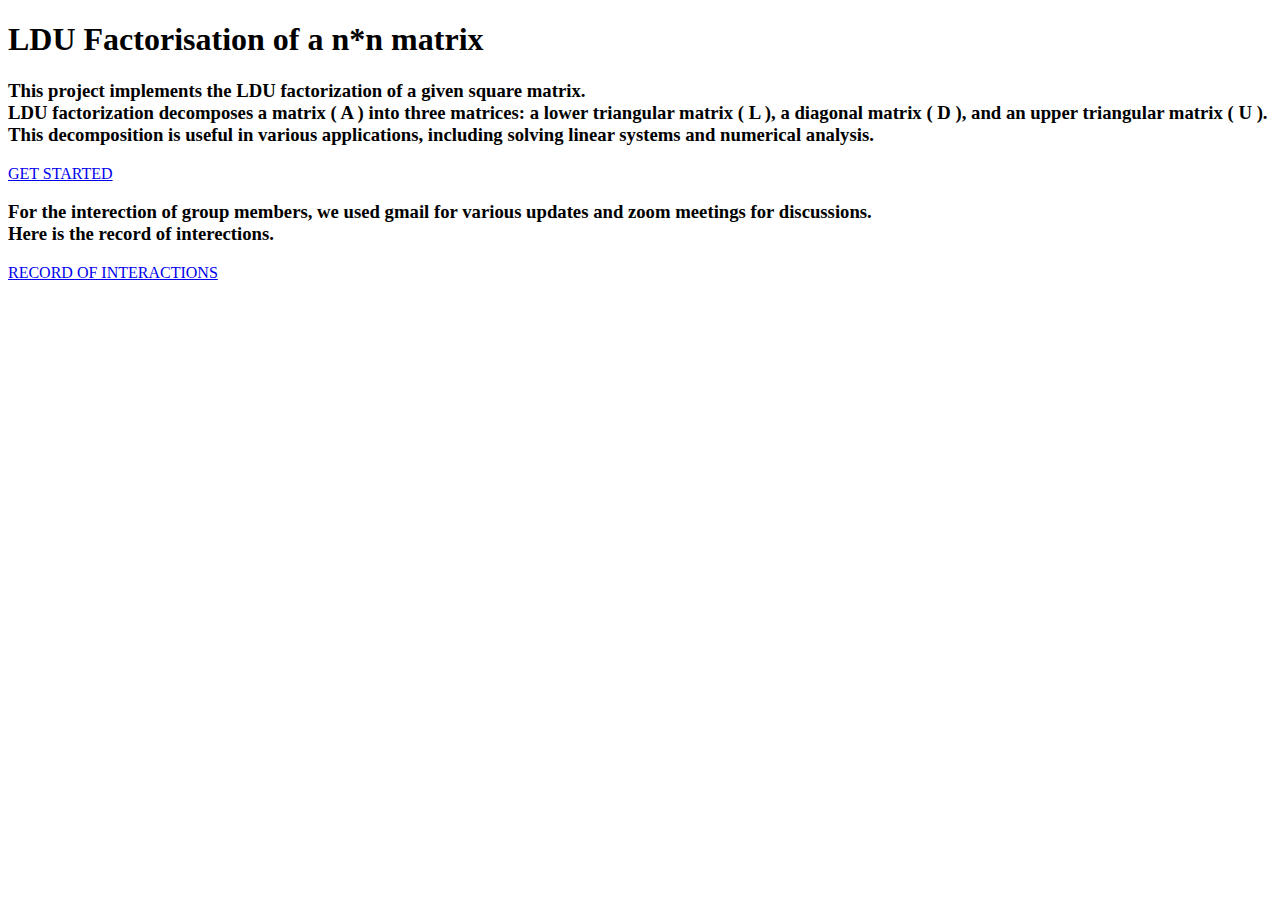
==== h_front.html @ e2747421 "Add files via upload" ====
<!DOCTYPE html>
<html lang="en">
<head>
    <meta charset="UTF-8">
    <meta name="viewport" content="width=device-width, initial-scale=1.0">
    <title>LDU Factorisation</title>
    <link rel="stylesheet" href="c_front.css">
</head>
<body>
    <div id="back">
    <div >
        <h1 id="box1">
            LDU Factorisation of a n*n matrix
        </h1>
    </div>
    <div id="box2">
        <h3 id="info">
            This project implements the LDU factorization of a given square matrix.<br> LDU factorization decomposes a matrix ( A ) into three matrices: a lower triangular matrix ( L ), a diagonal matrix ( D ), and an upper triangular matrix ( U ). This decomposition is useful in various applications, including solving linear systems and numerical analysis.
        </h3>
        <a href="h_mainpage.html" class="button">GET STARTED</a>
        <h3 id="record"> 
            For the interection of group members, we used gmail for various updates and zoom meetings for discussions.<br> Here is the record of interections.
        </h3>
        <a href="h_record.html" id="relink">RECORD OF INTERACTIONS</a>
    </div>
    </div>
</body>
</html>
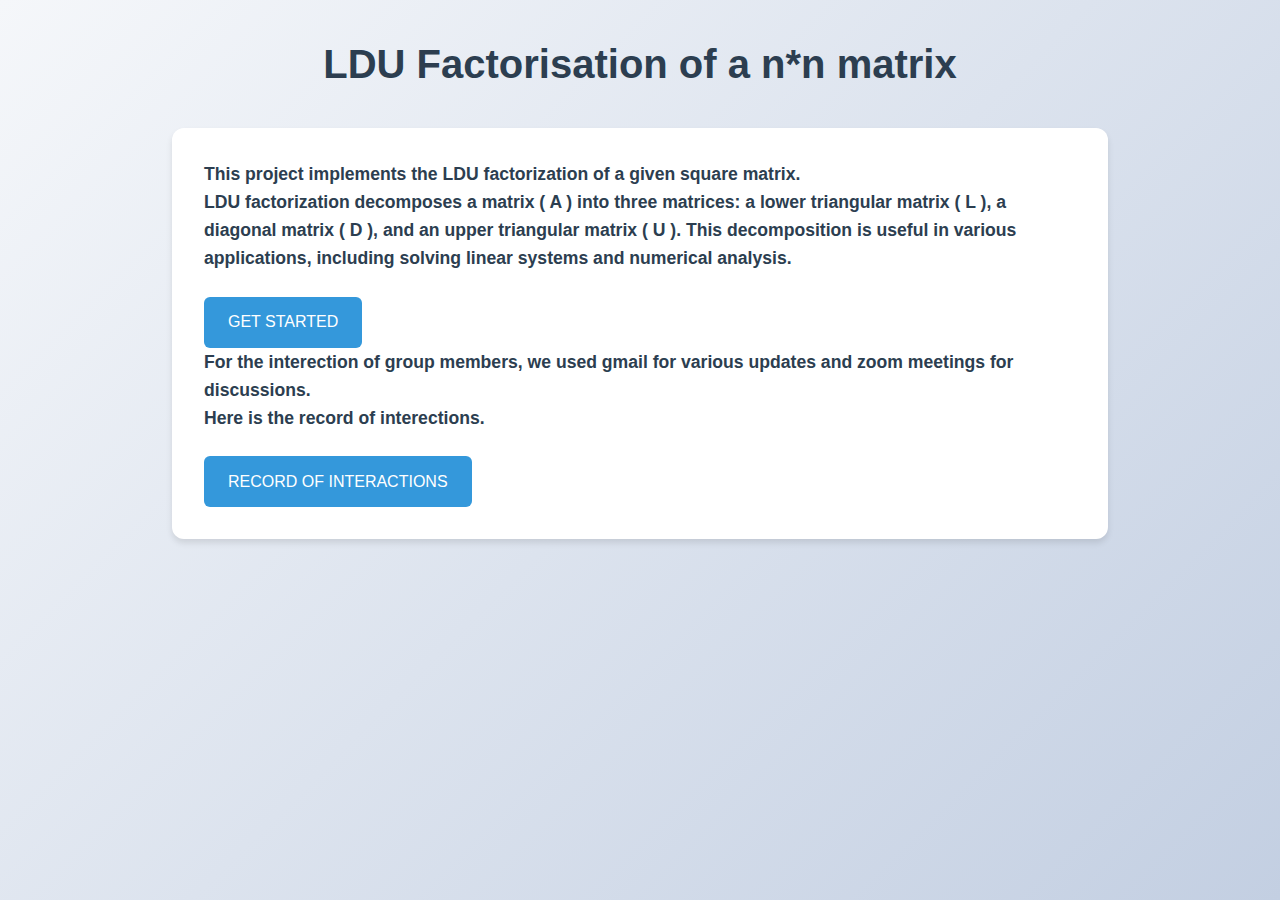
==== commit 999d8440: "Update" ====
--- a/h_front.html
+++ b/h_front.html
@@ -21,8 +21,8 @@
         <h3 id="record"> 
             For the interection of group members, we used gmail for various updates and zoom meetings for discussions.<br> Here is the record of interections.
         </h3>
-        <a href="h_record.html" id="relink">RECORD OF INTERACTIONS</a>
+        <a href="h_record[1].html" id="relink">RECORD OF INTERACTIONS</a>
     </div>
     </div>
 </body>
-</html>+</html>
--- a/c_front.css
+++ b/c_front.css
@@ -0,0 +1,81 @@
+:root {
+    --primary-color: #3498db;
+    --text-color: #2c3e50;
+    --bg-gradient: linear-gradient(135deg, #f5f7fa 0%, #c3cfe2 100%);
+    --shadow: 0 4px 6px rgba(0, 0, 0, 0.1);
+}
+
+* {
+    margin: 0;
+    padding: 0;
+    box-sizing: border-box;
+}
+
+body {
+    font-family: Arial, sans-serif;
+    min-height: 100vh;
+    background: var(--bg-gradient);
+    line-height: 1.6;
+}
+
+#back {
+    max-width: 1000px;
+    margin: 0 auto;
+    padding: 2rem;
+}
+
+#box1 {
+    color: var(--text-color);
+    font-size: 2.5rem;
+    text-align: center;
+    margin-bottom: 2rem;
+}
+
+#box2 {
+    background: white;
+    border-radius: 12px;
+    padding: 2rem;
+    box-shadow: var(--shadow);
+}
+
+#info, #record {
+    color: var(--text-color);
+    font-size: 1.1rem;
+    margin-bottom: 1.5rem;
+}
+
+.button, #relink {
+    display: inline-block;
+    padding: 0.8rem 1.5rem;
+    background: var(--primary-color);
+    color: white;
+    text-decoration: none;
+    border-radius: 6px;
+    transition: opacity 0.2s;
+}
+
+.button:hover, #relink:hover {
+    opacity: 0.9;
+}
+
+@media (max-width: 768px) {
+    #back {
+        padding: 1rem;
+    }
+    
+    #box1 {
+        font-size: 2rem;
+    }
+}
+
+@media (max-width: 480px) {
+    #box1 {
+        font-size: 1.5rem;
+    }
+    
+    .button, #relink {
+        display: block;
+        text-align: center;
+        margin: 1rem 0;
+    }
+}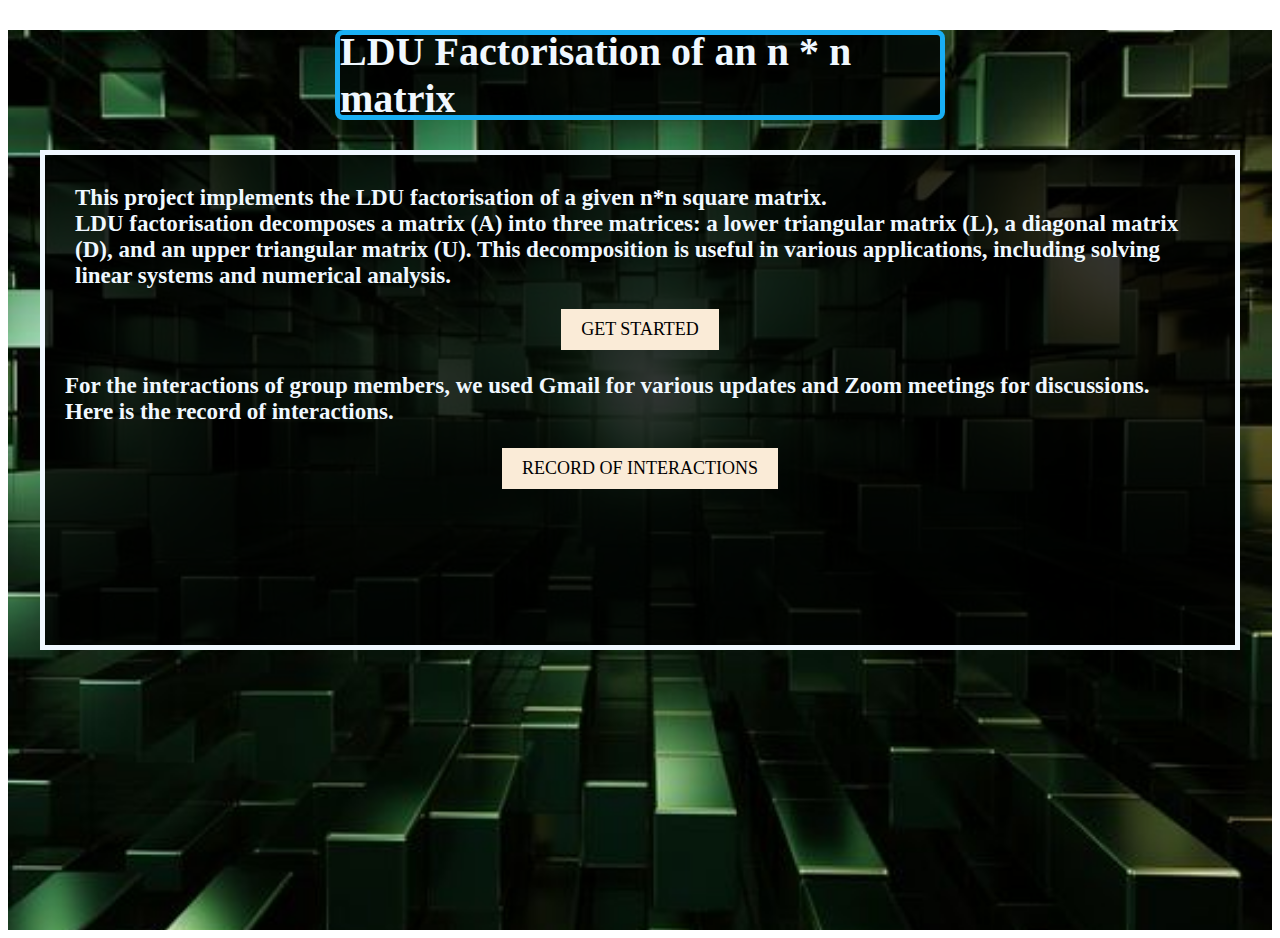
==== commit c1cbd8d2: "Final Submission" ====
--- a/h_front.html
+++ b/h_front.html
@@ -3,26 +3,30 @@
 <head>
     <meta charset="UTF-8">
     <meta name="viewport" content="width=device-width, initial-scale=1.0">
-    <title>LDU Factorisation</title>
+    <title>Homepage</title>
     <link rel="stylesheet" href="c_front.css">
 </head>
 <body>
     <div id="back">
-    <div >
-        <h1 id="box1">
-            LDU Factorisation of a n*n matrix
-        </h1>
-    </div>
-    <div id="box2">
-        <h3 id="info">
-            This project implements the LDU factorization of a given square matrix.<br> LDU factorization decomposes a matrix ( A ) into three matrices: a lower triangular matrix ( L ), a diagonal matrix ( D ), and an upper triangular matrix ( U ). This decomposition is useful in various applications, including solving linear systems and numerical analysis.
-        </h3>
-        <a href="h_mainpage.html" class="button">GET STARTED</a>
-        <h3 id="record"> 
-            For the interection of group members, we used gmail for various updates and zoom meetings for discussions.<br> Here is the record of interections.
-        </h3>
-        <a href="h_record[1].html" id="relink">RECORD OF INTERACTIONS</a>
-    </div>
+        <div>
+            <h1 id="box1">
+                LDU Factorisation of an n * n matrix
+            </h1>
+        </div>
+        <div id="box2">
+            <h3 id="info">
+                This project implements the LDU factorisation of a given n*n square matrix.<br> 
+                LDU factorisation decomposes a matrix (A) into three matrices: a lower triangular matrix (L), a diagonal matrix (D), 
+                and an upper triangular matrix (U). This decomposition is useful in various applications, 
+                including solving linear systems and numerical analysis.
+            </h3>
+            <a href="index.html" class="button">GET STARTED</a>
+            <h3 id="record"> 
+                For the interactions of group members, we used Gmail for various updates and Zoom meetings for discussions.<br> 
+                Here is the record of interactions.
+            </h3>
+            <a href="h_record.html" id="relink">RECORD OF INTERACTIONS</a>
+        </div>
     </div>
 </body>
-</html>
+</html>--- a/c_front.css
+++ b/c_front.css
@@ -1,81 +1,73 @@
-:root {
-    --primary-color: #3498db;
-    --text-color: #2c3e50;
-    --bg-gradient: linear-gradient(135deg, #f5f7fa 0%, #c3cfe2 100%);
-    --shadow: 0 4px 6px rgba(0, 0, 0, 0.1);
-}
-
-* {
-    margin: 0;
-    padding: 0;
-    box-sizing: border-box;
-}
-
-body {
-    font-family: Arial, sans-serif;
-    min-height: 100vh;
-    background: var(--bg-gradient);
-    line-height: 1.6;
-}
-
 #back {
-    max-width: 1000px;
-    margin: 0 auto;
-    padding: 2rem;
+    height: 100vh;
+    width: 100%;
+    position: relative;
+    background-image: url("im_background.jpg");
+    background-size: cover;
+    background-position: center;
 }
 
 #box1 {
-    color: var(--text-color);
-    font-size: 2.5rem;
-    text-align: center;
-    margin-bottom: 2rem;
+    height: 80px;
+    max-width: 600px;
+    background-color: rgba(0, 0, 0, 0.8);
+    position: relative;
+    margin: 30px auto;
+    font-size: 40px;
+    border-radius: 8px;
+    border: 5px solid rgb(25, 175, 244);
+    color: aliceblue;
+    display: flex;
+    align-items: center;
+    justify-content: center;
 }
 
 #box2 {
-    background: white;
-    border-radius: 12px;
-    padding: 2rem;
-    box-shadow: var(--shadow);
+    height: 450px;
+    max-width: 1150px;
+    margin: 30px auto;
+    background-color: rgba(0, 0, 0, 0.8);
+    border: 5px solid aliceblue;
+    position: relative;
+    padding: 20px;
 }
 
-#info, #record {
-    color: var(--text-color);
-    font-size: 1.1rem;
-    margin-bottom: 1.5rem;
+#info {
+    color: aliceblue;
+    font-size: 23px;
+    margin: 10px;
+}
+
+
+.button:hover {
+    background-color: #d2b48c;
+}
+
+@keyframes colortext {
+    0% { color: red; }
+    100% { color: black; }
+}
+
+#record {
+    color: aliceblue;
+    font-size: 23px;
+    position: relative;
 }
 
 .button, #relink {
-    display: inline-block;
-    padding: 0.8rem 1.5rem;
-    background: var(--primary-color);
-    color: white;
+    text-align: center;
+    background-color: antiquewhite;
+    border: none;
+    font-size: 18px;
+    color: black;
     text-decoration: none;
-    border-radius: 6px;
-    transition: opacity 0.2s;
+    padding: 10px 20px;
+    display: block;
+    margin: 20px auto;
+    width: fit-content;
+    transition: background-color 0.3s;
 }
 
-.button:hover, #relink:hover {
-    opacity: 0.9;
-}
-
-@media (max-width: 768px) {
-    #back {
-        padding: 1rem;
-    }
-    
-    #box1 {
-        font-size: 2rem;
-    }
-}
-
-@media (max-width: 480px) {
-    #box1 {
-        font-size: 1.5rem;
-    }
-    
-    .button, #relink {
-        display: block;
-        text-align: center;
-        margin: 1rem 0;
-    }
+#relink:hover {
+    background-color: #d2b48c;
 }